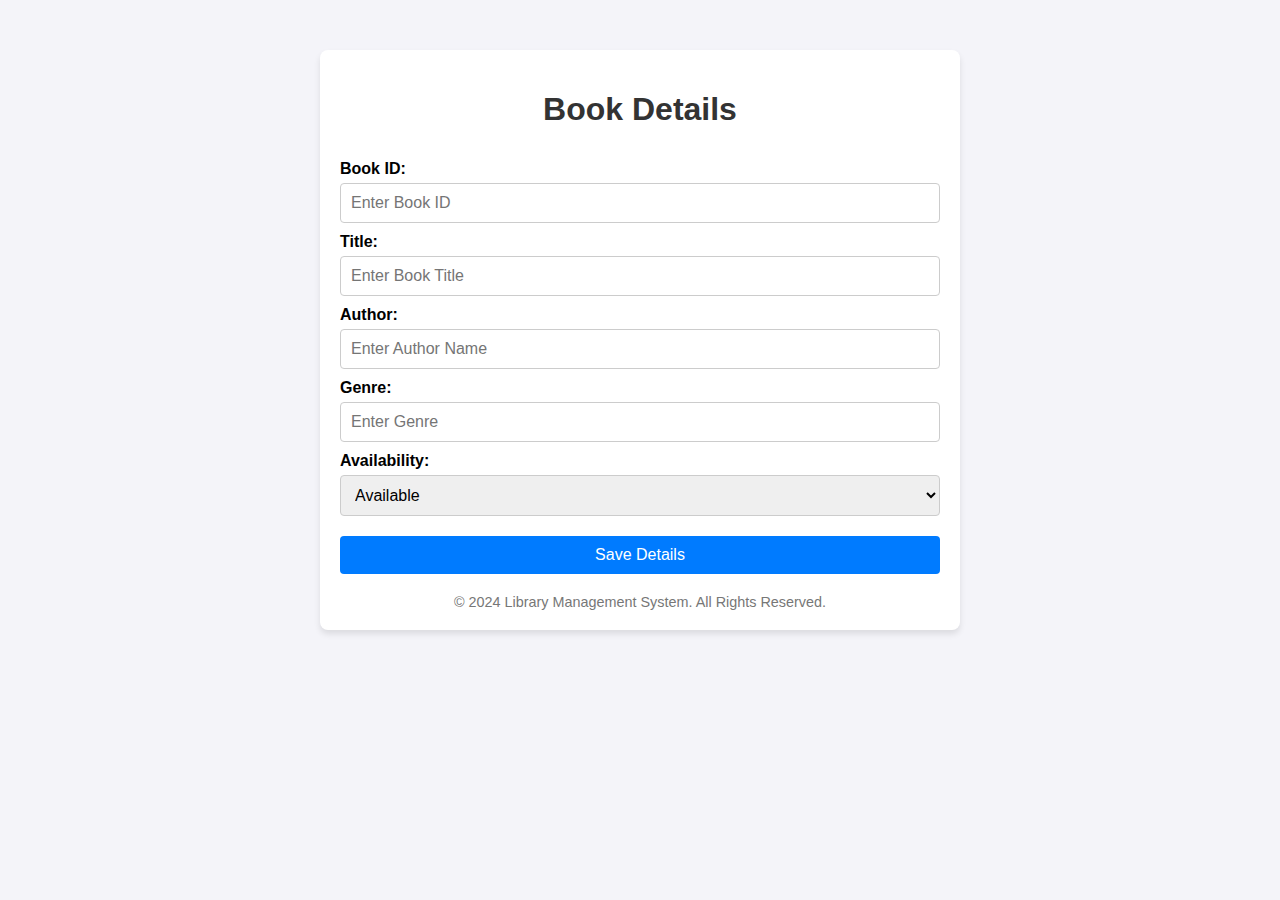
==== librarymanagementsystemdict121/public/book_details.html @ 9cef663e "Add files via upload" ====
<!DOCTYPE html>
<html lang="en">
<head>
    <meta charset="UTF-8">
    <meta name="viewport" content="width=device-width, initial-scale=1.0">
    <title>Book Details</title>
    <link rel="stylesheet" href="../css/styles.css"> <!-- Link to your CSS file -->
    <style>
        body {
            font-family: Arial, sans-serif;
            margin: 0;
            padding: 0;
            background-color: #f4f4f9;
        }

        .container {
            width: 90%;
            max-width: 600px;
            margin: 50px auto;
            background: #fff;
            border-radius: 8px;
            box-shadow: 0 4px 6px rgba(0, 0, 0, 0.1);
            padding: 20px;
        }

        h1 {
            text-align: center;
            color: #333;
        }

        form {
            display: flex;
            flex-direction: column;
        }

        label {
            margin-top: 10px;
            font-weight: bold;
        }

        input, select, button {
            margin-top: 5px;
            padding: 10px;
            border-radius: 4px;
            border: 1px solid #ccc;
            font-size: 16px;
        }

        button {
            background-color: #007bff;
            color: white;
            cursor: pointer;
            margin-top: 20px;
            border: none;
        }

        button:hover {
            background-color: #0056b3;
        }

        .footer {
            text-align: center;
            margin-top: 20px;
            font-size: 0.9em;
            color: #777;
        }

        @media (max-width: 768px) {
            .container {
                width: 100%;
                margin: 20px auto;
            }
        }
    </style>
</head>
<body>
    <div class="container">
        <h1>Book Details</h1>
        <form action="book_details.php" method="POST">
            <label for="book_id">Book ID:</label>
            <input type="text" id="book_id" name="book_id" placeholder="Enter Book ID" required>

            <label for="title">Title:</label>
            <input type="text" id="title" name="title" placeholder="Enter Book Title" required>

            <label for="author">Author:</label>
            <input type="text" id="author" name="author" placeholder="Enter Author Name" required>

            <label for="genre">Genre:</label>
            <input type="text" id="genre" name="genre" placeholder="Enter Genre" required>

            <label for="availability">Availability:</label>
            <select id="availability" name="availability" required>
                <option value="available">Available</option>
                <option value="checked_out">Checked Out</option>
            </select>

            <button type="submit">Save Details</button>
        </form>
        <div class="footer">
            &copy; 2024 Library Management System. All Rights Reserved.
        </div>
    </div>
</body>
</html>
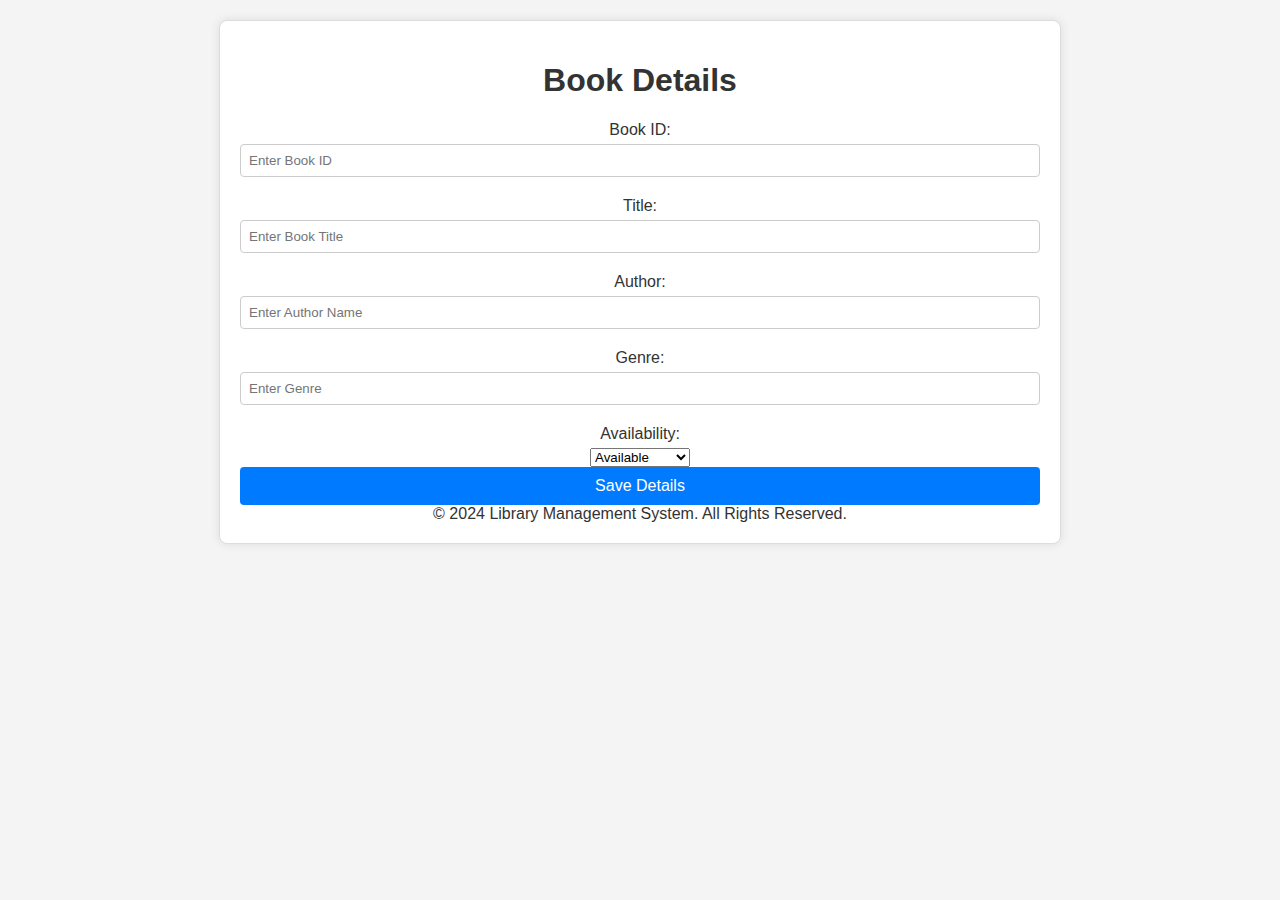
==== commit f8d87c0b: "Update book_details.html" ====
--- a/librarymanagementsystemdict121/public/book_details.html
+++ b/librarymanagementsystemdict121/public/book_details.html
@@ -4,74 +4,7 @@
     <meta charset="UTF-8">
     <meta name="viewport" content="width=device-width, initial-scale=1.0">
     <title>Book Details</title>
-    <link rel="stylesheet" href="../css/styles.css"> <!-- Link to your CSS file -->
-    <style>
-        body {
-            font-family: Arial, sans-serif;
-            margin: 0;
-            padding: 0;
-            background-color: #f4f4f9;
-        }
-
-        .container {
-            width: 90%;
-            max-width: 600px;
-            margin: 50px auto;
-            background: #fff;
-            border-radius: 8px;
-            box-shadow: 0 4px 6px rgba(0, 0, 0, 0.1);
-            padding: 20px;
-        }
-
-        h1 {
-            text-align: center;
-            color: #333;
-        }
-
-        form {
-            display: flex;
-            flex-direction: column;
-        }
-
-        label {
-            margin-top: 10px;
-            font-weight: bold;
-        }
-
-        input, select, button {
-            margin-top: 5px;
-            padding: 10px;
-            border-radius: 4px;
-            border: 1px solid #ccc;
-            font-size: 16px;
-        }
-
-        button {
-            background-color: #007bff;
-            color: white;
-            cursor: pointer;
-            margin-top: 20px;
-            border: none;
-        }
-
-        button:hover {
-            background-color: #0056b3;
-        }
-
-        .footer {
-            text-align: center;
-            margin-top: 20px;
-            font-size: 0.9em;
-            color: #777;
-        }
-
-        @media (max-width: 768px) {
-            .container {
-                width: 100%;
-                margin: 20px auto;
-            }
-        }
-    </style>
+   <link rel="stylesheet" href="css/style.css">
 </head>
 <body>
     <div class="container">
--- a/librarymanagementsystemdict121/public/css/style.css
+++ b/librarymanagementsystemdict121/public/css/style.css
@@ -0,0 +1,243 @@
+/* General Styles */ 
+body { 
+    font-family: Arial, sans-serif; 
+    margin: 0; 
+    padding: 0; 
+    background-color: #f4f4f4; 
+    color: #333; 
+    display: flex; 
+    flex-direction: column; 
+    align-items: center; 
+} 
+ 
+.container { 
+    text-align: center; 
+    padding: 20px; 
+    max-width: 800px; 
+    width: 100%; 
+    background: white; 
+    border-radius: 8px; 
+    box-shadow: 0 0 10px rgba(0, 0, 0, 0.1); 
+    margin-top: 20px; 
+    border: 1px solid #ddd; 
+} 
+ 
+.banner { 
+    width: 100%; 
+    height: auto; 
+    margin-bottom: 20px; 
+    border-radius: 8px 8px 0 0; 
+} 
+ 
+h1, h2 { 
+    color: #333; 
+} 
+ 
+button { 
+    background-color: #007bff; 
+    color: white; 
+    border: none; 
+    padding: 10px 20px; 
+    cursor: pointer; 
+    font-size: 16px; 
+} 
+ 
+button:hover { 
+    background-color: #0056b3; 
+} 
+ 
+a.button { 
+    display: inline-block; 
+    margin: 10px; 
+    padding: 10px 20px; 
+    background-color: #007bff; 
+    color: white; 
+    text-decoration: none; 
+    border-radius: 5px; 
+} 
+ 
+a.button:hover { 
+    background-color: #0056b3; 
+} 
+ 
+.dashboard-container { 
+    background: white; 
+    padding: 20px; 
+    border-radius: 8px; 
+    box-shadow: 0 0 10px rgba(0, 0, 0, 0.1); 
+    margin: 20px; 
+    width: 400px; /* Increased width for better display */ 
+} 
+ 
+.addbook-container { 
+    background: white; 
+    padding: 20px; 
+    border-radius: 8px; 
+    box-shadow: 0 0 10px rgba(0, 0, 0, 0.1); 
+    margin: 20px; 
+    width: 500px; /* Increased width for better display */ 
+} 
+ 
+/* Form Styles */ 
+.form-container { 
+    background: white; 
+    padding: 20px; 
+    border-radius: 8px; 
+    box-shadow: 0 0 10px rgba(0, 0, 0, 0.1); 
+    margin: 20px; 
+    width: 300px; /* Increased width for better display */ 
+} 
+ 
+form label { 
+    display: block; 
+    margin: 10px 0 5px; 
+} 
+ 
+form input { 
+    width: 100%; 
+    padding: 8px; 
+    margin-bottom: 10px; 
+    border: 1px solid #ccc; 
+    border-radius: 4px; 
+    box-sizing: border-box; 
+} 
+ 
+form button { 
+    width: 100%; 
+    padding: 10px; 
+    border-radius: 4px; 
+} 
+ 
+/* Centering */ 
+.centered { 
+    display: flex; 
+    flex-direction: column; 
+    align-items: center; 
+    justify-content: center; 
+    min-height: 100vh; 
+} 
+ 
+/* Search Container */ 
+.search-container { 
+    margin: 20px 0; 
+    width: 100%; 
+} 
+ 
+.search-container h2 { 
+    margin-bottom: 10px; 
+} 
+ 
+.search-container form { 
+    display: flex; 
+    justify-content: center; 
+    align-items: center; 
+    width: 100%; 
+    max-width: 600px; 
+    margin: 0 auto; 
+} 
+ 
+.search-container input { 
+    flex-grow: 1; 
+    padding: 10px; 
+    margin-right: 10px; 
+    border-radius: 4px; 
+    border: 1px solid #ccc; 
+    box-sizing: border-box; 
+} 
+ 
+.search-container button { 
+    padding: 10px 20px; 
+    border-radius: 4px; 
+} 
+ 
+.search-results { 
+    margin: 20px 0; 
+    width: 100%; 
+} 
+ 
+.search-results h2 { 
+    margin-bottom: 10px; 
+} 
+ 
+.search-results ul { 
+    list-style-type: none; 
+    padding: 0; 
+} 
+ 
+.search-results li { 
+    background: #fff; 
+    padding: 10px; 
+    border: 1px solid #ccc; 
+    border-radius: 4px; 
+    margin: 5px 0; 
+} 
+ 
+.search-results li a { 
+    color: #007bff; 
+    text-decoration: none; 
+} 
+ 
+.search-results li a:hover { 
+    text-decoration: underline; 
+} 
+ 
+/* Additional styles for Dashboard */ 
+.dashboard .form-container { 
+    max-width: 800px; /* Further increased width for the dashboard */ 
+} 
+ 
+/* Table Styles for Borrowed Books */ 
+.table-container { 
+    width: 100%; 
+    margin: 20px 0; 
+} 
+ 
+table { 
+    width: 100%; 
+    border-collapse: collapse; 
+    margin-bottom: 20px; 
+} 
+ 
+table, th, td { 
+    border: 1px solid #ddd; 
+} 
+ 
+th, td { 
+    padding: 10px; 
+    text-align: left; 
+} 
+ 
+th { 
+    background-color: #f2f2f2; 
+} 
+ 
+tbody tr:nth-child(even) { 
+    background-color: #f9f9f9; 
+} 
+ 
+th { 
+    background-color: #f2f2f2; 
+} 
+ 
+/* Search Styles */ 
+.search-container { 
+    margin: 20px 0; 
+    width: 100%; 
+} 
+ 
+.search-container form { 
+    display: flex; 
+    justify-content: center; 
+    gap: 10px; 
+} 
+ 
+.search-container input { 
+    padding: 8px; 
+    border: 1px solid #ccc; 
+    border-radius: 4px; 
+    width: 60%; 
+} 
+ 
+.search-results { 
+    margin-top: 20px; 
+} 